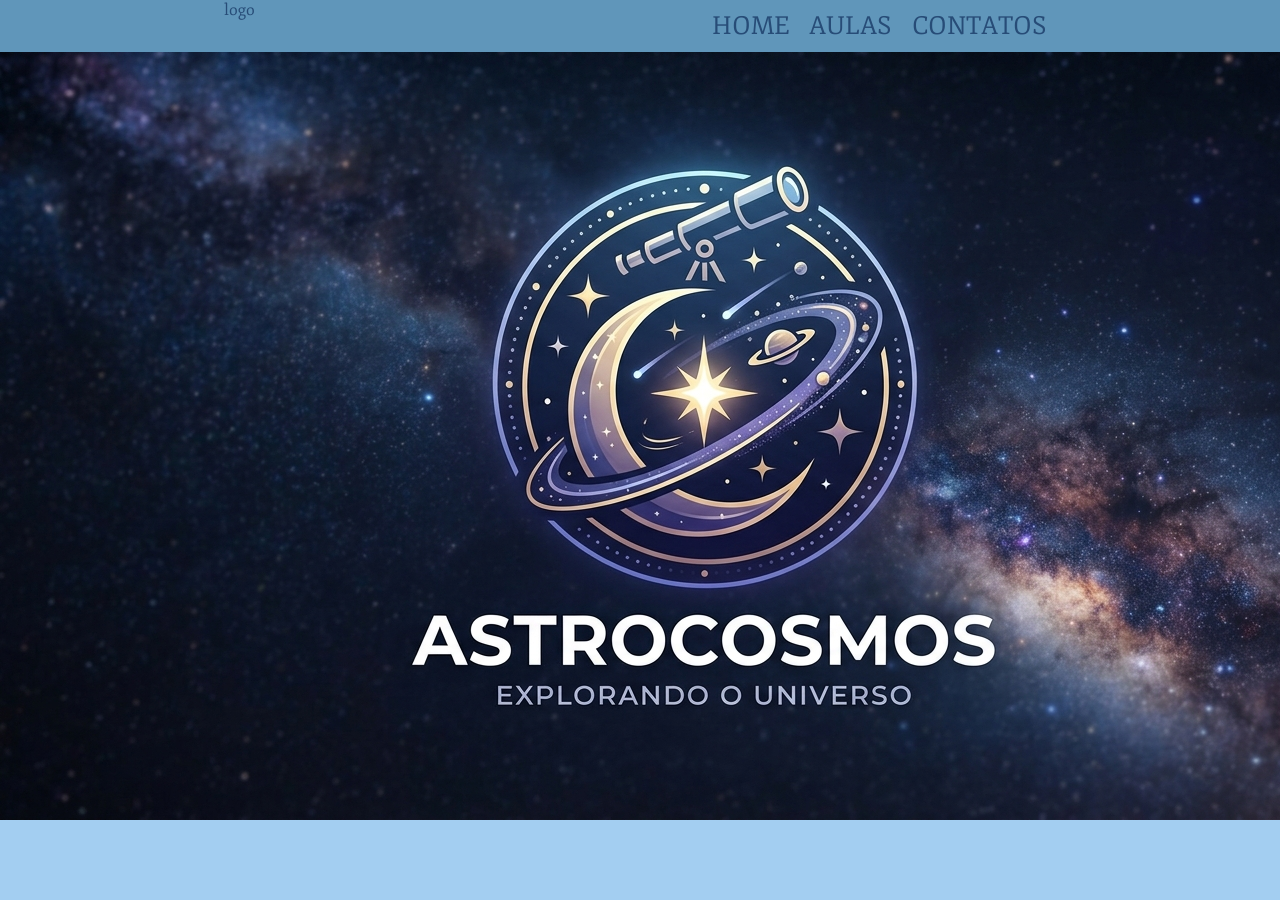
==== index.html @ 47d66db5 "Add files via upload" ====
<!DOCTYPE html>
<html lang="pt-br">
<head>
    <meta charset="UTF-8">
    <meta http-equiv="X-UA-Compatible" content="IE=edge">
    <meta name="viewport" content="width=device-width, initial-scale=1.0">
    <title>Meu Blog de Astronomia!!!</title>
    <link rel="stylesheet" href="style.css">
</head>
<body>
    <header>
        <div>
            <p>logo</p>
        </div>
         <div>
            <ul class="menu">
                <li>Home</li>
                <li>Aulas</li>
                <li>Contatos</li>    
            </ul>     
        </div>
    </header>
    <main>
        <img src="img/capa.png" alt="logo: Astrocosmos"
    </maisn>
    <footer></footer>
</body>
</html>
---- style.css ----
@import url('https://fonts.googleapis.com/css2?family=Fjalla+One&family=Fjord+One&display=swap');

*{
    margin: 0;
    padding: 0 ;
}


:root{
    --platina: #e7ecefff;
    --azul-crepúsculo: #274c77ff;
    --azul-aço: #6096baff;
    --azul-gelo: #a3cef1ff;
    --titulo: 'Fjalla One', serif; 
    --texto: 'Fjord One', serif;
}
body{
    background: var(--azul-gelo);
    font-family: var(--texto);
}
header{
    background-color: var(--azul-aço) ;
    display: flex;
    justify-content: space-around;
    color: var(--azul-crepúsculo);
}
.menu{
    display: flex;
    list-style: none;
    gap: 20px;
    margin: 10px;
    text-transform: uppercase;
    font-size: 25px;
}
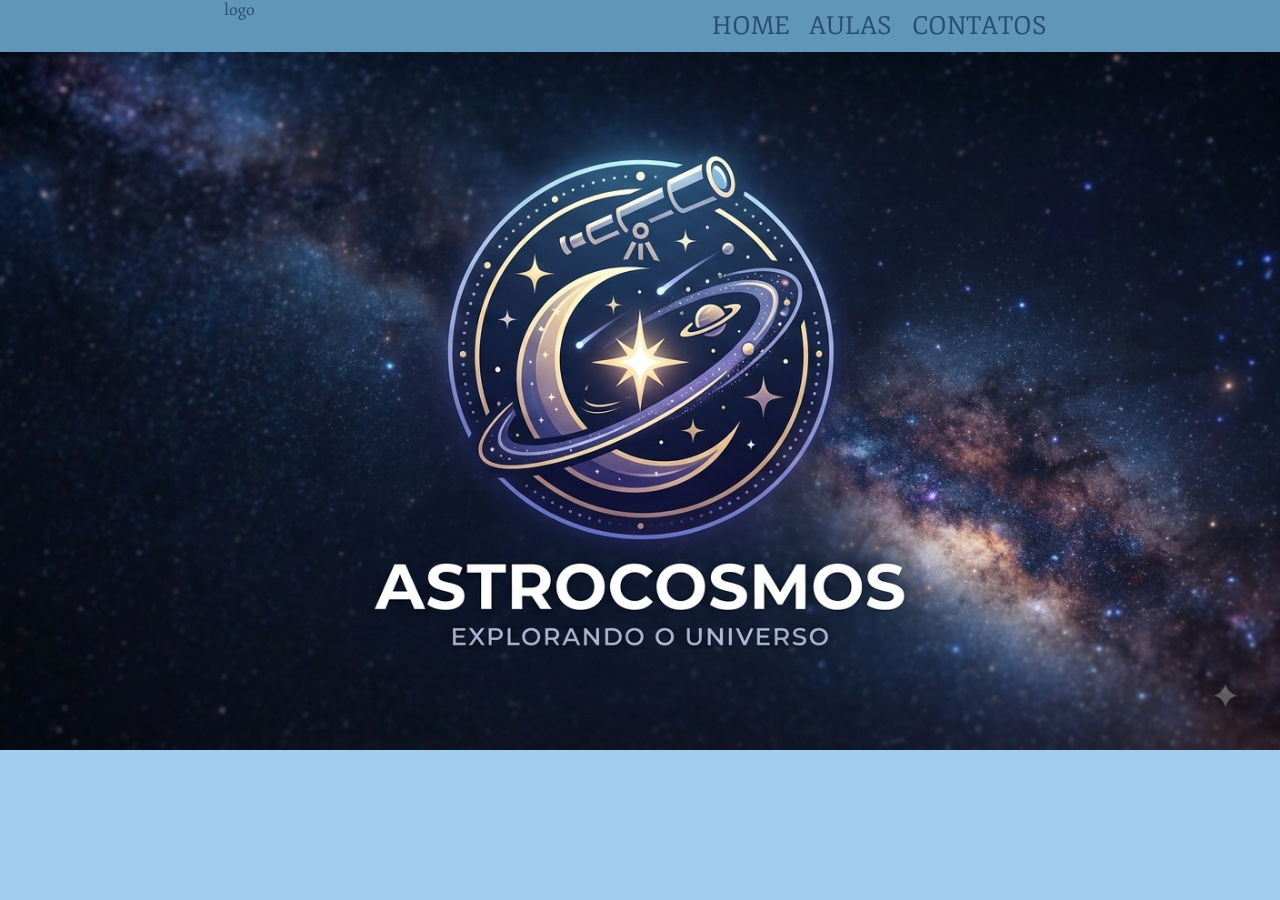
==== commit b420f168: "Add files via upload" ====
--- a/index.html
+++ b/index.html
@@ -21,8 +21,9 @@
         </div>
     </header>
     <main>
-        <img src="img/capa.png" alt="logo: Astrocosmos"
-    </maisn>
+        <img class='img-capa'
+        src="img/capa.png" alt="logo: Astrocosmos">
+    </main>
     <footer></footer>
 </body>
 </html>
--- a/style.css
+++ b/style.css
@@ -31,4 +31,8 @@
     margin: 10px;
     text-transform: uppercase;
     font-size: 25px;
+}
+.img-capa{
+    width: 100%;
+    height: 120%;
 }
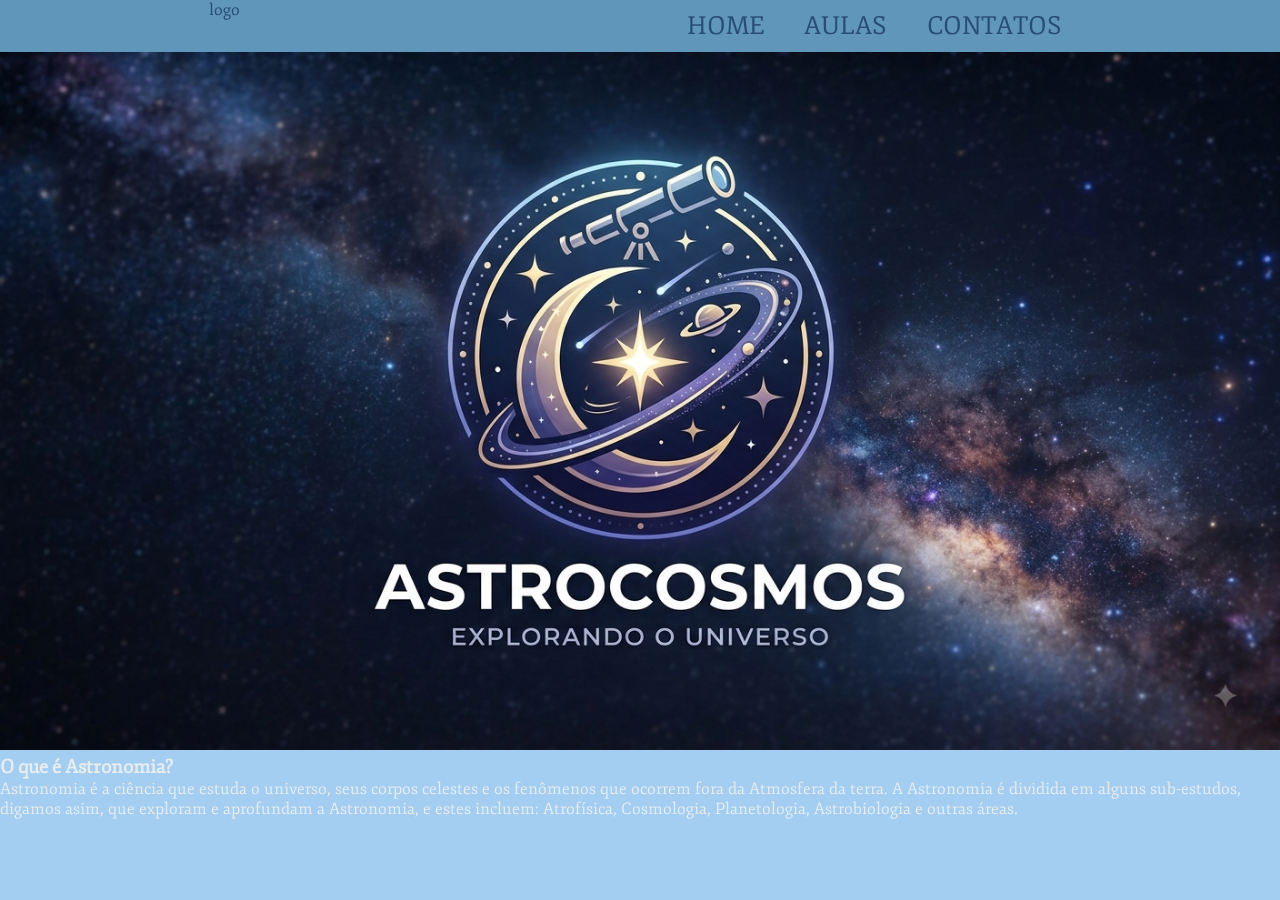
==== commit 795fd28b: "Add files via upload" ====
--- a/index.html
+++ b/index.html
@@ -14,15 +14,18 @@
         </div>
          <div>
             <ul class="menu">
-                <li>Home</li>
-                <li>Aulas</li>
-                <li>Contatos</li>    
+                <a href='#'></a> Home </li></a>
+                <a href='#'></a> Aulas  </li></a>
+                <a href='#'></a> Contatos </li></a>
             </ul>     
         </div>
     </header>
     <main>
-        <img class='img-capa'
-        src="img/capa.png" alt="logo: Astrocosmos">
+        <img class='img-capa'src="img/capa.png" alt="logo: Astrocosmos">
+        <div class="conteudo-titulo">
+        <h3 class="conteudo-titulo"> O que é Astronomia?</h3>
+        <p class="conteudo-titulo">Astronomia é a ciência que estuda o universo, seus corpos celestes e os fenômenos que ocorrem fora da Atmosfera da terra.
+           A Astronomia é dividida em alguns sub-estudos, digamos asim, que exploram e aprofundam a Astronomia, e estes incluem: Atrofísica, Cosmologia, Planetologia, Astrobiologia e outras áreas. </p>
     </main>
     <footer></footer>
 </body>
--- a/style.css
+++ b/style.css
@@ -35,4 +35,20 @@
 .img-capa{
     width: 100%;
     height: 120%;
+}
+.conteudo{
+    margin: 30px;
+    border: 2px solid var(--azul-crepúsculo);
+    padding: 30px;
+    text-align: center;
+}
+.conteudo-titulo{
+    font-family: var(--titulo)
+    font-size: 24px;
+    padding-botton: 20px ;
+    color: var(--platina);
+}
+.conteudo-texto{
+    font-family: var(--texto);
+    font-size: 14px;
 }
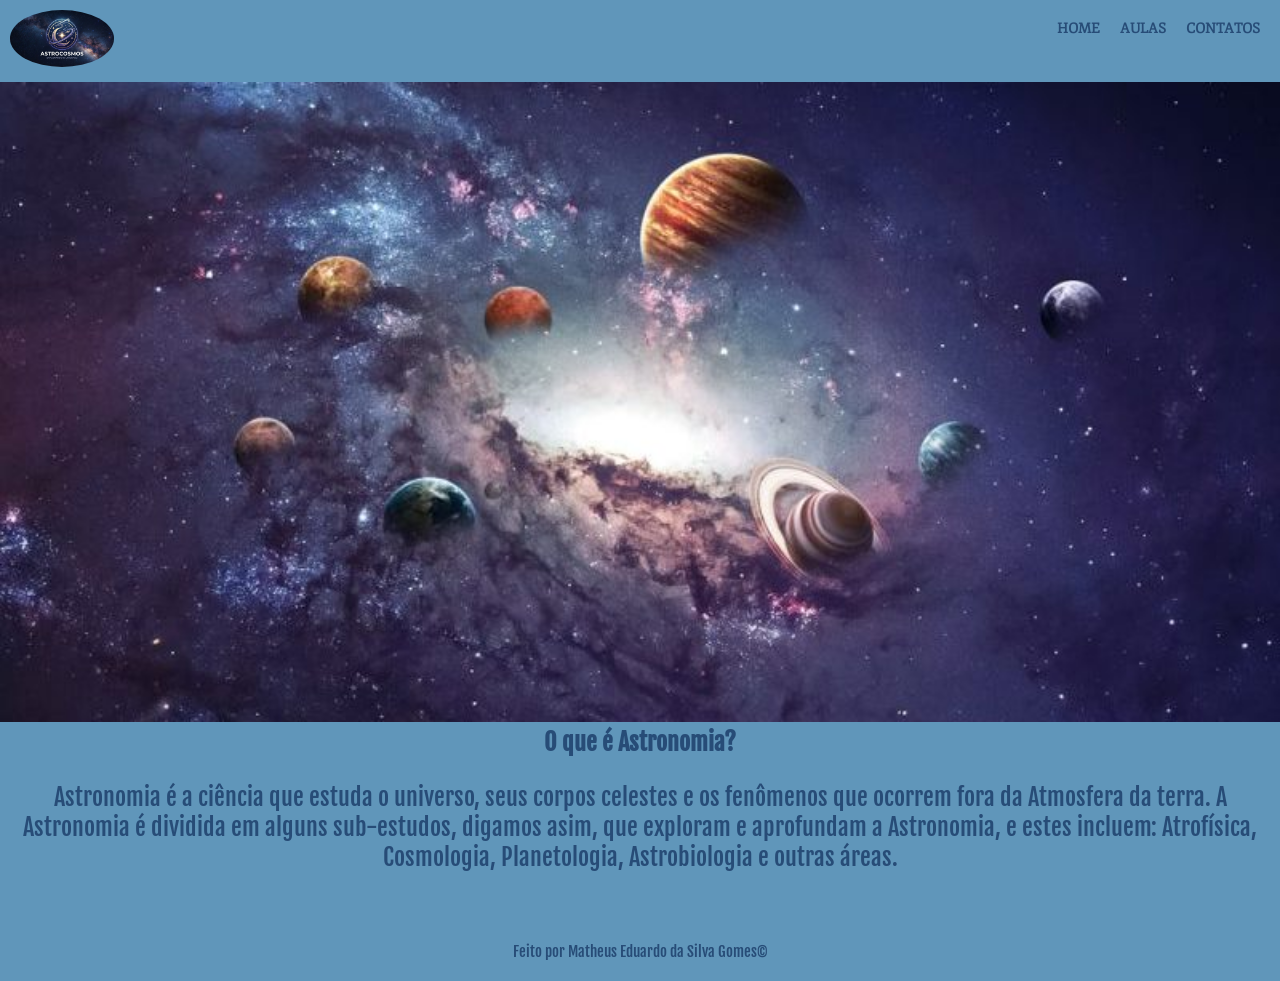
==== commit f3770fbd: "Add files via upload" ====
--- a/index.html
+++ b/index.html
@@ -1,32 +1,37 @@
 <!DOCTYPE html>
 <html lang="pt-br">
 <head>
-    <meta charset="UTF-8">
-    <meta http-equiv="X-UA-Compatible" content="IE=edge">
-    <meta name="viewport" content="width=device-width, initial-scale=1.0">
-    <title>Meu Blog de Astronomia!!!</title>
-    <link rel="stylesheet" href="style.css">
+   <meta charset="UTF-8">
+   <meta http-equiv="X-UA-Compatible" content="IE=edge">
+   <meta name="viewport" content="width=device-width, initial-scale=1.0">
+   <title>Blog de Astronomia</title>
+   <link rel="stylesheet" href="style.css">
 </head>
+
+
 <body>
-    <header>
+   <header>
         <div>
-            <p>logo</p>
+           <img class="logo" src="img/logo.png" alt="Logo original">
         </div>
-         <div>
-            <ul class="menu">
-                <a href='#'></a> Home </li></a>
-                <a href='#'></a> Aulas  </li></a>
-                <a href='#'></a> Contatos </li></a>
-            </ul>     
+        <div>
+           <ul class="menu">
+               <a href="#"></li> Home </li></a>
+               <a href="#"></li> Aulas </li></a>
+               <a href="#"></li> Contatos </li></a>
+           </ul>
         </div>
-    </header>
-    <main>
-        <img class='img-capa'src="img/capa.png" alt="logo: Astrocosmos">
-        <div class="conteudo-titulo">
-        <h3 class="conteudo-titulo"> O que é Astronomia?</h3>
-        <p class="conteudo-titulo">Astronomia é a ciência que estuda o universo, seus corpos celestes e os fenômenos que ocorrem fora da Atmosfera da terra.
-           A Astronomia é dividida em alguns sub-estudos, digamos asim, que exploram e aprofundam a Astronomia, e estes incluem: Atrofísica, Cosmologia, Planetologia, Astrobiologia e outras áreas. </p>
-    </main>
-    <footer></footer>
+   </header>
+   <main>
+    <img class='img-capa'src="img/espaço.jpg" alt="capa: espaço">
+    <div class="conteudo-titulo">
+    <h3 class="conteudo-titulo"> O que é Astronomia?</h3>
+    <p class="conteudo-titulo">Astronomia é a ciência que estuda o universo, seus corpos celestes e os fenômenos que ocorrem fora da Atmosfera da terra.
+       A Astronomia é dividida em alguns sub-estudos, digamos asim, que exploram e aprofundam a Astronomia, e estes incluem: Atrofísica, Cosmologia, Planetologia, Astrobiologia e outras áreas. </p>
+
+       </div>
+   </main>
+   <footer> <p>Feito por Matheus Eduardo da Silva Gomes©</p> </footer>
 </body>
+
 </html>
--- a/style.css
+++ b/style.css
@@ -1,54 +1,86 @@
 @import url('https://fonts.googleapis.com/css2?family=Fjalla+One&family=Fjord+One&display=swap');
 
-*{
+* {
     margin: 0;
-    padding: 0 ;
-}
-
-
-:root{
+    padding: 0;
+ }
+ 
+ :root{
     --platina: #e7ecefff;
     --azul-crepúsculo: #274c77ff;
     --azul-aço: #6096baff;
     --azul-gelo: #a3cef1ff;
-    --titulo: 'Fjalla One', serif; 
-    --texto: 'Fjord One', serif;
-}
-body{
-    background: var(--azul-gelo);
+    --titulo: 'Fjalla One', serif;
+    --texto: 'Fjord One', serif; 
+ }
+ 
+ body {
+    background: var(--azul-aço);
     font-family: var(--texto);
-}
-header{
-    background-color: var(--azul-aço) ;
+ }
+ 
+ header {
+    background-color: var(--azul-aço);
     display: flex;
     justify-content: space-around;
+    color: var(--azul-gelo);
+    padding: 10px;
+ }
+ .logo{
+    width: 10%;
+    border-radius: 100%;
+ }
+ .menu a:hover {
+    color: var(--platina);
+    transition: 1s;
+ 
+ }
+ 
+ .menu a {
+    text-decoration: none;
     color: var(--azul-crepúsculo);
-}
-.menu{
+    font-weight: bold;
+ }
+ 
+ .menu {
     display: flex;
     list-style: none;
     gap: 20px;
     margin: 10px;
+    color: var(--azul-aço);
     text-transform: uppercase;
-    font-size: 25px;
-}
-.img-capa{
+    font-size: 14px;
+ }
+ 
+ .img-capa {
     width: 100%;
-    height: 120%;
-}
-.conteudo{
+    height: 10%;
+ }
+ 
+ .conteudo {
     margin: 30px;
-    border: 2px solid var(--azul-crepúsculo);
     padding: 30px;
     text-align: center;
-}
-.conteudo-titulo{
-    font-family: var(--titulo)
+ }
+ 
+ .conteudo-titulo {
+    font-family: var(--titulo);
     font-size: 24px;
-    padding-botton: 20px ;
-    color: var(--platina);
-}
-.conteudo-texto{
+    padding-bottom: 25px;
+    color: var(--azul-crepúsculo);
+    text-align: center;
+ }
+ 
+ .conteudo-texto {
     font-family: var(--texto);
     font-size: 14px;
-}+    text-align: center;
+ }
+ footer{
+    background-color: var(--azul-aço);
+    color: var(--azul-crepúsculo);
+    font-family: var(--titulo);
+    font-size: 15px;
+    padding: 20px;
+    text-align: center;
+ }
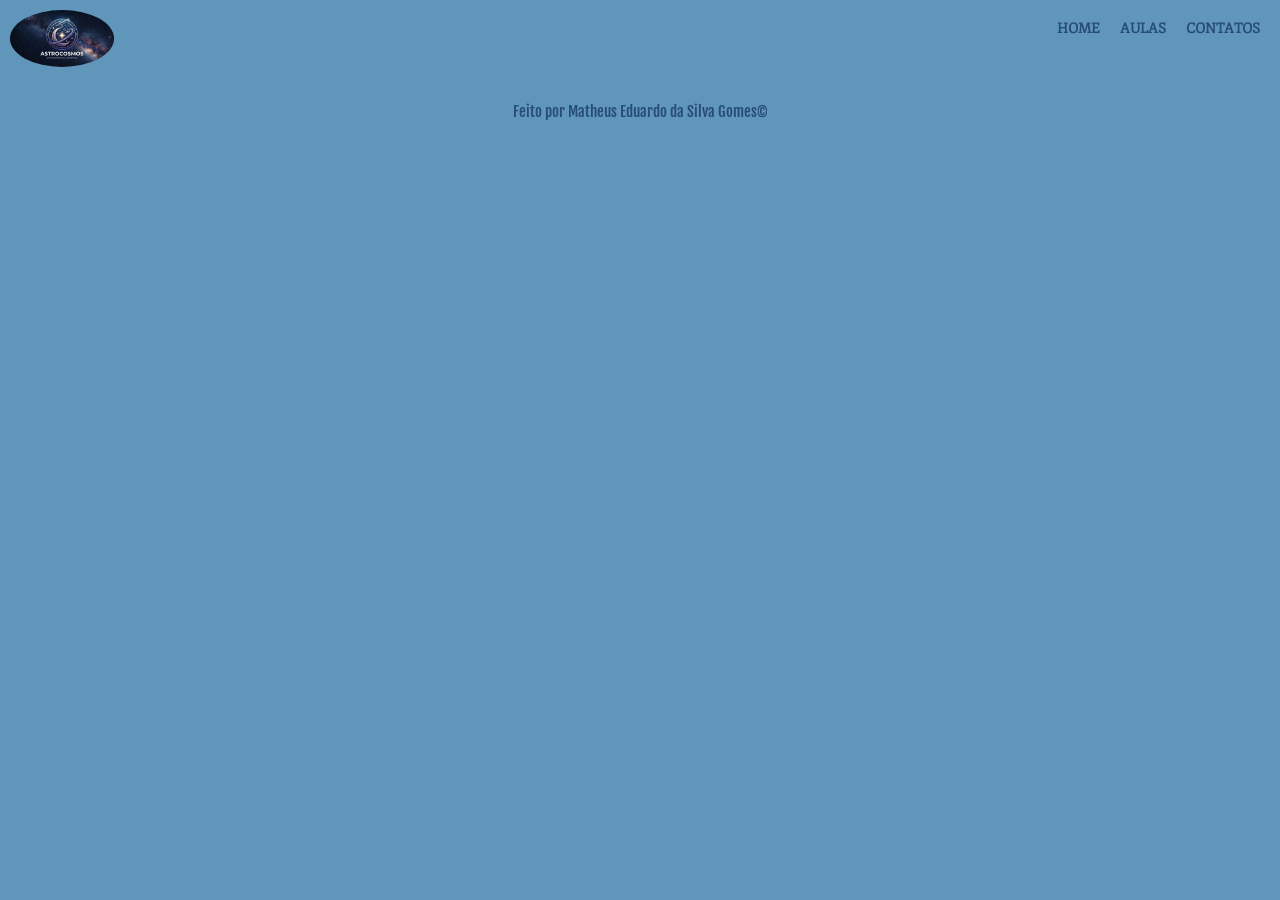
==== commit d7ab076c: "Add files via upload" ====
--- a/index.html
+++ b/index.html
@@ -1,16 +1,14 @@
 <!DOCTYPE html>
 <html lang="pt-br">
 <head>
-   <meta charset="UTF-8">
-   <meta http-equiv="X-UA-Compatible" content="IE=edge">
-   <meta name="viewport" content="width=device-width, initial-scale=1.0">
-   <title>Blog de Astronomia</title>
-   <link rel="stylesheet" href="style.css">
+    <link rel="stylesheet" href="style.css"> 
+    <meta charset="UTF-8">
+    <meta http-equiv="X-UA-Compatible" content="IE=edge">
+    <meta name="viewport" content="width=device-width, initial-scale=1.0">
+    <title>Blog de Astronomia</title>
 </head>
-
-
 <body>
-   <header>
+    <header>
         <div>
            <img class="logo" src="img/logo.png" alt="Logo original">
         </div>
@@ -22,16 +20,6 @@
            </ul>
         </div>
    </header>
-   <main>
-    <img class='img-capa'src="img/espaço.jpg" alt="capa: espaço">
-    <div class="conteudo-titulo">
-    <h3 class="conteudo-titulo"> O que é Astronomia?</h3>
-    <p class="conteudo-titulo">Astronomia é a ciência que estuda o universo, seus corpos celestes e os fenômenos que ocorrem fora da Atmosfera da terra.
-       A Astronomia é dividida em alguns sub-estudos, digamos asim, que exploram e aprofundam a Astronomia, e estes incluem: Atrofísica, Cosmologia, Planetologia, Astrobiologia e outras áreas. </p>
-
-       </div>
-   </main>
    <footer> <p>Feito por Matheus Eduardo da Silva Gomes©</p> </footer>
 </body>
-
-</html>
+</html>
--- a/style.css
+++ b/style.css
@@ -59,6 +59,7 @@
  
  .conteudo {
     margin: 30px;
+    border: 2px dotted var(--azul-crepúsculo);
     padding: 30px;
     text-align: center;
  }
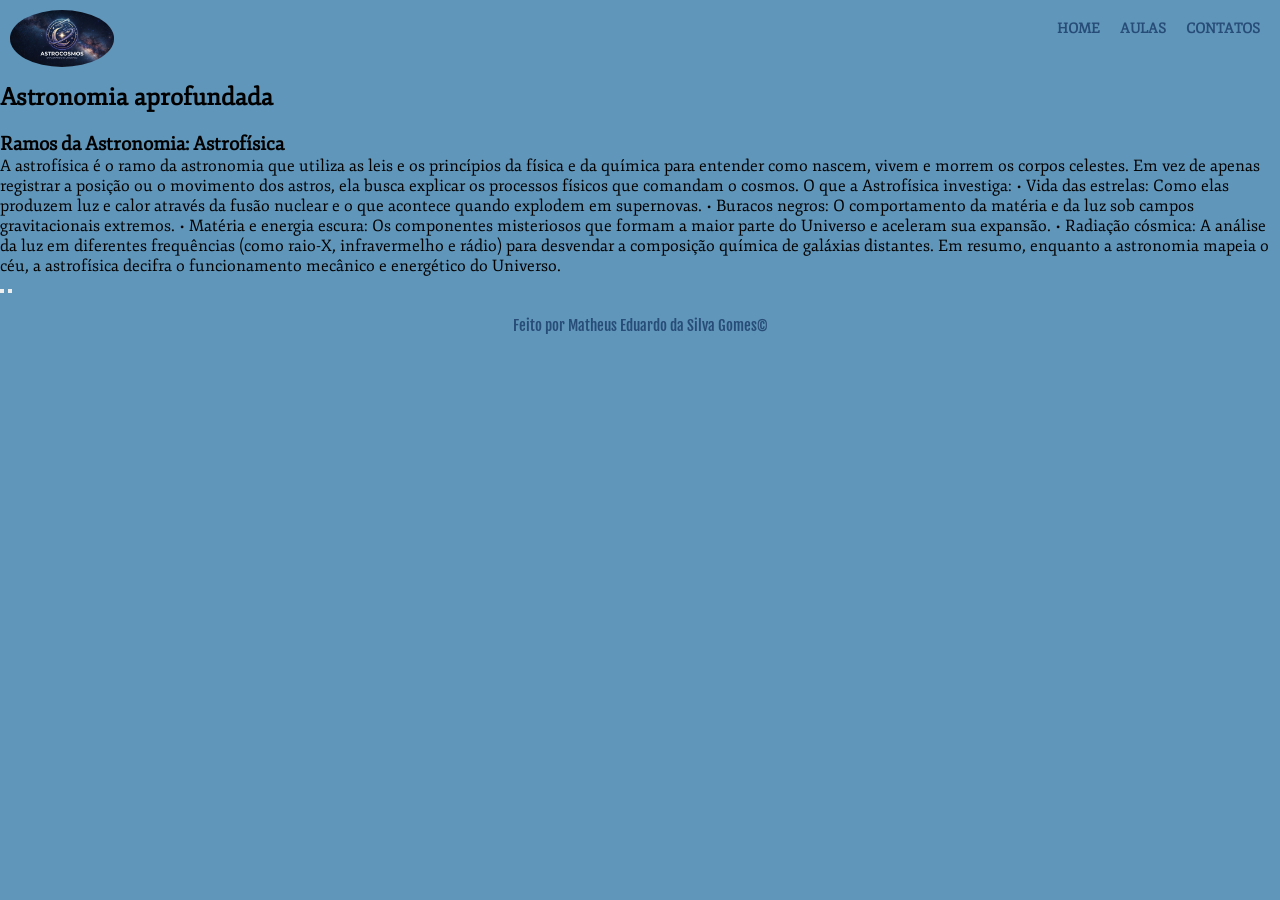
==== commit 2e0f26c5: "Add files via upload" ====
--- a/index.html
+++ b/index.html
@@ -1,25 +1,53 @@
 <!DOCTYPE html>
 <html lang="pt-br">
+
 <head>
-    <link rel="stylesheet" href="style.css"> 
+    <link rel="stylesheet" href="style.css">
     <meta charset="UTF-8">
     <meta http-equiv="X-UA-Compatible" content="IE=edge">
     <meta name="viewport" content="width=device-width, initial-scale=1.0">
     <title>Blog de Astronomia</title>
 </head>
+
 <body>
     <header>
         <div>
-           <img class="logo" src="img/logo.png" alt="Logo original">
+            <img class="logo" src="/img/logo.png" alt="Logo original">
         </div>
         <div>
-           <ul class="menu">
-               <a href="#"></li> Home </li></a>
-               <a href="#"></li> Aulas </li></a>
-               <a href="#"></li> Contatos </li></a>
-           </ul>
+            <ul class="menu">
+                <a href="#"></li> Home </li></a>
+                <a href="#"></li> Aulas </li></a>
+                <a href="#"></li> Contatos </li></a>
+            </ul>
         </div>
-   </header>
-   <footer> <p>Feito por Matheus Eduardo da Silva Gomes©</p> </footer>
+    </header>
+    <main>
+        <h2> Astronomia aprofundada</h2>
+        <div class="noticias">
+            <div class="card">
+            <img src="" alt="">
+            <h3> Ramos da Astronomia: Astrofísica </h3>
+            <p>A astrofísica é o ramo da astronomia que utiliza as leis e os princípios da física e da química para entender como nascem, vivem e morrem os corpos celestes. Em vez de apenas registrar a posição ou o movimento dos astros, ela busca explicar os processos físicos que comandam o cosmos.
+
+                O que a Astrofísica investiga:
+                
+                • Vida das estrelas: Como elas produzem luz e calor através da fusão nuclear e o que acontece quando explodem em supernovas.
+                • Buracos negros: O comportamento da matéria e da luz sob campos gravitacionais extremos.
+                • Matéria e energia escura: Os componentes misteriosos que formam a maior parte do Universo e aceleram sua expansão.
+                • Radiação cósmica: A análise da luz em diferentes frequências (como raio-X, infravermelho e rádio) para desvendar a composição química de galáxias distantes.
+                Em resumo, enquanto a astronomia mapeia o céu, a astrofísica decifra o funcionamento mecânico e energético do Universo.</p>
+            <div class="botoes">
+                <button></button>
+                <button></button>
+            </div>
+            </div>
+        </div>
+
+    </main>
+    <footer>
+        <p>Feito por Matheus Eduardo da Silva Gomes©</p>
+    </footer>
 </body>
+
 </html>
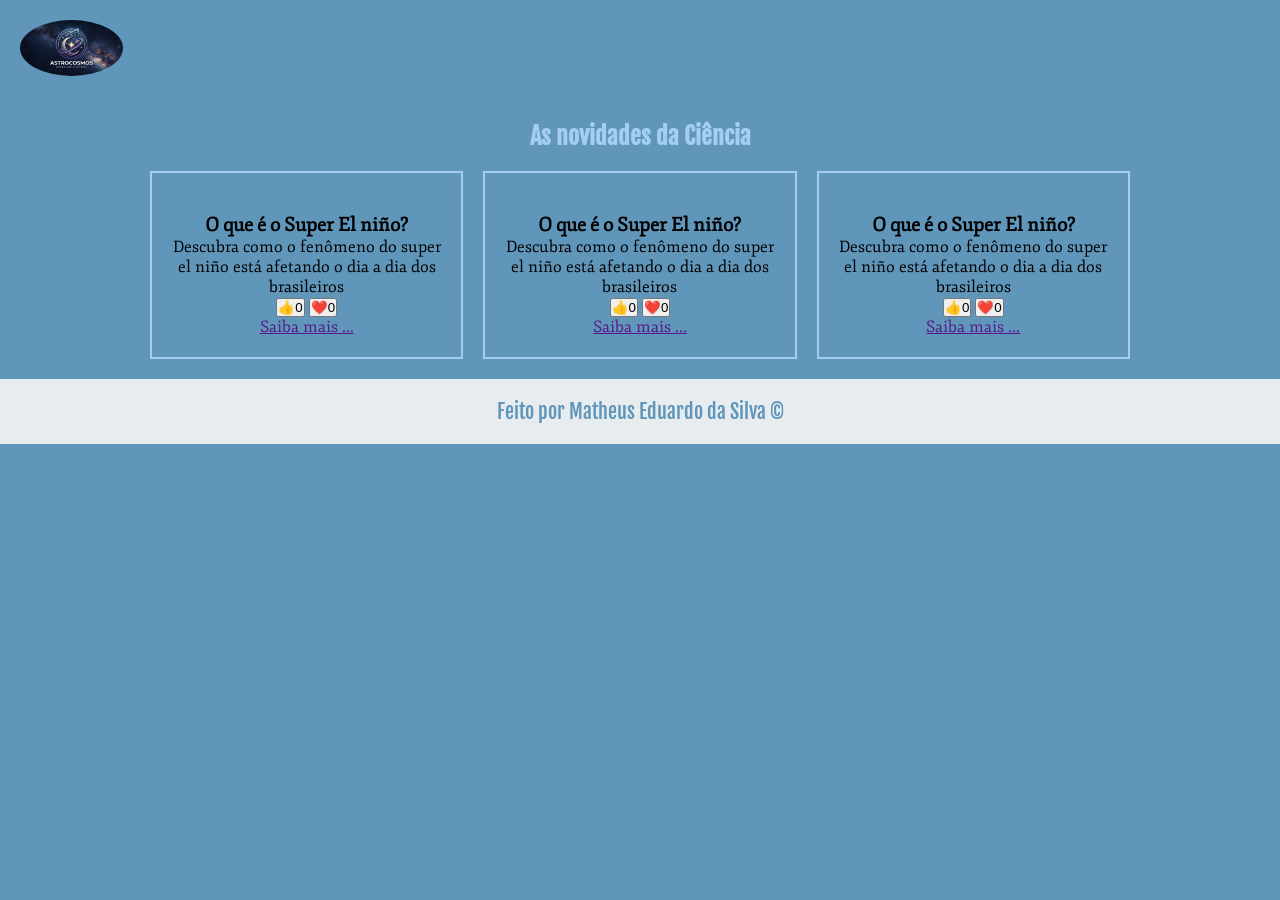
==== commit d432a28d: "Add files via upload" ====
--- a/index.html
+++ b/index.html
@@ -1,53 +1,86 @@
-<!DOCTYPE html>
-<html lang="pt-br">
-
-<head>
-    <link rel="stylesheet" href="style.css">
-    <meta charset="UTF-8">
-    <meta http-equiv="X-UA-Compatible" content="IE=edge">
-    <meta name="viewport" content="width=device-width, initial-scale=1.0">
-    <title>Blog de Astronomia</title>
-</head>
-
-<body>
-    <header>
-        <div>
-            <img class="logo" src="/img/logo.png" alt="Logo original">
-        </div>
-        <div>
-            <ul class="menu">
-                <a href="#"></li> Home </li></a>
-                <a href="#"></li> Aulas </li></a>
-                <a href="#"></li> Contatos </li></a>
-            </ul>
-        </div>
-    </header>
-    <main>
-        <h2> Astronomia aprofundada</h2>
-        <div class="noticias">
-            <div class="card">
-            <img src="" alt="">
-            <h3> Ramos da Astronomia: Astrofísica </h3>
-            <p>A astrofísica é o ramo da astronomia que utiliza as leis e os princípios da física e da química para entender como nascem, vivem e morrem os corpos celestes. Em vez de apenas registrar a posição ou o movimento dos astros, ela busca explicar os processos físicos que comandam o cosmos.
-
-                O que a Astrofísica investiga:
-                
-                • Vida das estrelas: Como elas produzem luz e calor através da fusão nuclear e o que acontece quando explodem em supernovas.
-                • Buracos negros: O comportamento da matéria e da luz sob campos gravitacionais extremos.
-                • Matéria e energia escura: Os componentes misteriosos que formam a maior parte do Universo e aceleram sua expansão.
-                • Radiação cósmica: A análise da luz em diferentes frequências (como raio-X, infravermelho e rádio) para desvendar a composição química de galáxias distantes.
-                Em resumo, enquanto a astronomia mapeia o céu, a astrofísica decifra o funcionamento mecânico e energético do Universo.</p>
-            <div class="botoes">
-                <button></button>
-                <button></button>
-            </div>
-            </div>
-        </div>
-
-    </main>
-    <footer>
-        <p>Feito por Matheus Eduardo da Silva Gomes©</p>
-    </footer>
-</body>
-
+<!DOCTYPE html>
+<html lang="pt-br">
+
+<head>
+    <meta charset="UTF-8">
+    <meta name="viewport" content="width=device-width, initial-scale=1.0">
+    <title>Blog de ciências</title>
+    <link rel="stylesheet" href="style.css">
+</head>
+
+<body>
+    <header>
+        <div>
+            <img class="logo" src="img/logo.png" alt="Representação do átomo">
+        </div>
+        <div>
+            <ul class="menu">
+                <li>Home</li>
+                <li>Loja</li>
+                <li>Contatos</li>
+            </ul>
+        </div>
+    </header>
+    <main>
+        <h2 class="titulo-noticias">As novidades da Ciência</h2>
+        <div class="noticias">
+            <div class="card">
+                <img src="" alt="">
+                <h3>O que é o Super El niño?</h3>
+                <p> Descubra como o fenômeno do
+                    super el niño está afetando o dia
+                    a dia dos brasileiros
+                </p>
+                <div class="botoes">
+                    <button class="botao-curtida">👍<span>0</span></button>
+                    <button>❤️<span>0</span></button>
+                </div>
+                <a href=""> Saiba mais ... </a>
+            </div>
+            <div class="card">
+                <img src="" alt="">
+                <h3>O que é o Super El niño?</h3>
+                <p> Descubra como o fenômeno do
+                    super el niño está afetando o dia
+                    a dia dos brasileiros
+                </p>
+                <div class="botoes">
+                    <button class="botao-curtida">👍<span>0</span></button>
+                    <button>❤️<span>0</span></button>
+                </div>
+                <a href=""> Saiba mais ... </a>
+            </div>
+            <div class="card">
+                <img src="" alt="">
+                <h3>O que é o Super El niño?</h3>
+                <p> Descubra como o fenômeno do
+                    super el niño está afetando o dia
+                    a dia dos brasileiros
+                </p>
+                <div class="botoes">
+                    <button class="botao-curtida">👍<span>0</span></button>
+                    <button>❤️<span>0</span></button>
+                </div>
+                <a href=""> Saiba mais ... </a>
+            </div>
+        </div>
+    </main>
+
+    <footer>
+        <p> Feito por Matheus Eduardo da Silva ©</p>
+    </footer>
+</body>
+<script>
+    const botoes = document.querySelector('.botao-curtida');
+    botoes.forEach(botao => {
+    botao.addEventListener('click', botaoClicado)    
+    });
+    botao.addEventListener('click', botaoClicado);
+    
+    function botaoClicado(){
+        console.log('botaoClicado')
+        let texto = botao.querySelector('span')
+        texto.textContent++
+    }
+</script>
 </html>
--- a/style.css
+++ b/style.css
@@ -1,48 +1,36 @@
 @import url('https://fonts.googleapis.com/css2?family=Fjalla+One&family=Fjord+One&display=swap');
 
-* {
+*{
     margin: 0;
     padding: 0;
- }
- 
- :root{
+}
+
+:root{
     --platina: #e7ecefff;
-    --azul-crepúsculo: #274c77ff;
-    --azul-aço: #6096baff;
-    --azul-gelo: #a3cef1ff;
-    --titulo: 'Fjalla One', serif;
-    --texto: 'Fjord One', serif; 
- }
- 
- body {
+  --azul-crepúsculo: #274c77ff;
+  --azul-aço: #6096baff;
+  --azul-gelo: #a3cef1ff;
+  --titulo: 'Fjalla One', serif;
+  --texto: 'Fjord One', serif;
+}
+
+body{
     background: var(--azul-aço);
     font-family: var(--texto);
- }
- 
- header {
+}
+header{
     background-color: var(--azul-aço);
     display: flex;
     justify-content: space-around;
+    align-items: center;
     color: var(--azul-gelo);
-    padding: 10px;
- }
- .logo{
+    padding: 20px;
+}
+.logo{
     width: 10%;
     border-radius: 100%;
- }
- .menu a:hover {
-    color: var(--platina);
-    transition: 1s;
- 
- }
- 
- .menu a {
-    text-decoration: none;
-    color: var(--azul-crepúsculo);
-    font-weight: bold;
- }
- 
- .menu {
+}
+.menu{
     display: flex;
     list-style: none;
     gap: 20px;
@@ -50,38 +38,61 @@
     color: var(--azul-aço);
     text-transform: uppercase;
     font-size: 14px;
- }
+}
+.titulo-noticias{
+    font-family: var(--titulo);
+    font-size: 24px;
+    color: var(--azul-gelo);
+    text-align: center;
+    margin-top: 20px;
+}
+.noticias{
+    margin: 20px 150px;
+    display: grid;
+    grid-template-columns: repeat(3, minmax(0, 1fr));
+    gap: 20px;
+}
+.card{
+    border: 2px solid var(--azul-gelo) ;
+    padding: 20px;
+    text-align: center;
+}
+.card:hover{
+    background-color: var(--azul-aço);
+    color: var(--azul-aço);
+    border-color: var(--azul-crepúsculo);
+    transition: background-color 0.5s, color 0.5s, boder-color 0.5s;
+    box-shadow: 0px 4px 8px var(--azul-gelo);
+}
+
+footer{
+    background-color: var(--platina);
+    color: var(--azul-aço);
+    font-family: var(--titulo);
+    font-size: 20px;
+    padding: 20px;
+    text-align: center;
+}
+
+/* noticias */
  
- .img-capa {
+.img-capa{
     width: 100%;
     height: 10%;
- }
- 
- .conteudo {
+}
+.conteudo{
     margin: 30px;
-    border: 2px dotted var(--azul-crepúsculo);
+    border: 2px solid var(--azul-crepúsculo);
     padding: 30px;
     text-align: center;
- }
- 
- .conteudo-titulo {
+}
+.conteudo-titulo{
     font-family: var(--titulo);
     font-size: 24px;
-    padding-bottom: 25px;
-    color: var(--azul-crepúsculo);
-    text-align: center;
- }
- 
- .conteudo-texto {
+    padding-bottom: 20px ;
+    color: var(--platina);
+}
+.conteudo-texto{
     font-family: var(--texto);
     font-size: 14px;
-    text-align: center;
- }
- footer{
-    background-color: var(--azul-aço);
-    color: var(--azul-crepúsculo);
-    font-family: var(--titulo);
-    font-size: 15px;
-    padding: 20px;
-    text-align: center;
- }+}
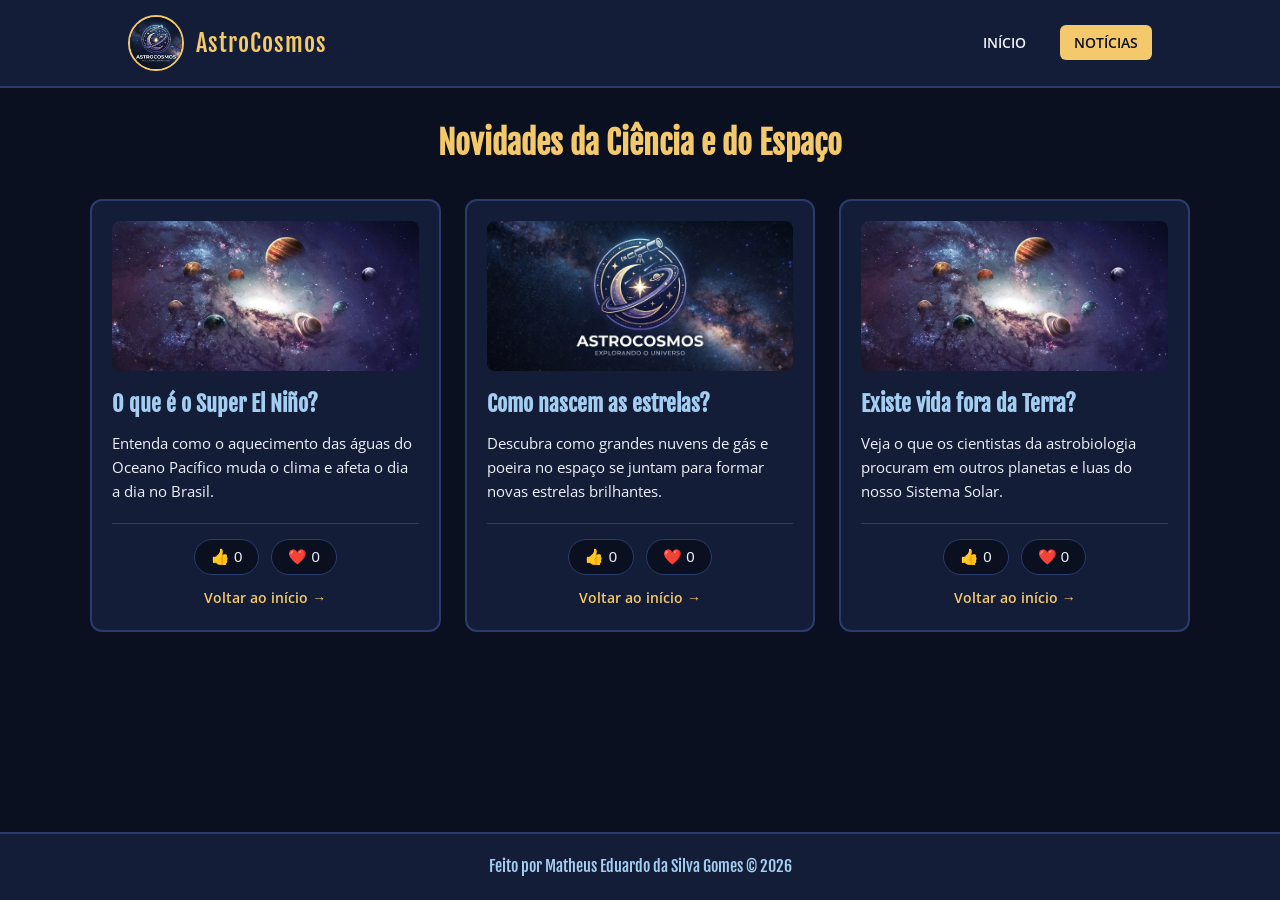
==== commit 9d71ddca: "Add files via upload" ====
--- a/index.html
+++ b/index.html
@@ -1,86 +1,118 @@
 <!DOCTYPE html>
 <html lang="pt-br">
-
 <head>
     <meta charset="UTF-8">
     <meta name="viewport" content="width=device-width, initial-scale=1.0">
-    <title>Blog de ciências</title>
+    <title>AstroCosmos | Notícias</title>
+    <!-- Conecta o mesmo arquivo CSS da página inicial -->
     <link rel="stylesheet" href="style.css">
 </head>
+<body>
 
-<body>
+    <!-- Cabeçalho igual ao da página inicial -->
     <header>
-        <div>
-            <img class="logo" src="img/logo.png" alt="Representação do átomo">
+        <div class="marca">
+            <!-- Mesma logo da página inicial -->
+            <img class="logo" src="img/logo.png" onerror="this.src = this.src.includes('logo.png') ? 'img/capa.png' : 'capa.png'" alt="Logo AstroCosmos">
+            <span>AstroCosmos</span>
         </div>
-        <div>
+
+        <nav>
             <ul class="menu">
-                <li>Home</li>
-                <li>Loja</li>
-                <li>Contatos</li>
+                <li><a href="noticia01.html">Início</a></li>
+                <li><a href="index.html" class="ativo">Notícias</a></li>
             </ul>
-        </div>
+        </nav>
     </header>
-    <main>
-        <h2 class="titulo-noticias">As novidades da Ciência</h2>
-        <div class="noticias">
-            <div class="card">
-                <img src="" alt="">
-                <h3>O que é o Super El niño?</h3>
-                <p> Descubra como o fenômeno do
-                    super el niño está afetando o dia
-                    a dia dos brasileiros
-                </p>
-                <div class="botoes">
-                    <button class="botao-curtida">👍<span>0</span></button>
-                    <button>❤️<span>0</span></button>
+
+    <!-- Grade com os cards de notícias -->
+    <main class="container">
+        <h1 class="titulo-noticias">Novidades da Ciência e do Espaço</h1>
+
+        <section class="noticias">
+            <!-- Card 1 -->
+            <article class="card">
+                <div>
+                    <img class="img-card" src="img/espaço.jpg" onerror="this.onerror=null; this.src='espaço.jpg';" alt="Planetas no espaço">
+                    <h3>O que é o Super El Niño?</h3>
+                    <p>
+                        Entenda como o aquecimento das águas do Oceano Pacífico muda o clima 
+                        e afeta o dia a dia no Brasil.
+                    </p>
                 </div>
-                <a href=""> Saiba mais ... </a>
-            </div>
-            <div class="card">
-                <img src="" alt="">
-                <h3>O que é o Super El niño?</h3>
-                <p> Descubra como o fenômeno do
-                    super el niño está afetando o dia
-                    a dia dos brasileiros
-                </p>
-                <div class="botoes">
-                    <button class="botao-curtida">👍<span>0</span></button>
-                    <button>❤️<span>0</span></button>
+
+                <div class="card-rodape">
+                    <div class="botoes">
+                        <button type="button" class="botao-curtida">👍 <span>0</span></button>
+                        <button type="button" class="botao-curtida">❤️ <span>0</span></button>
+                    </div>
+                    <a href="noticia01.html" class="link-card">Voltar ao início →</a>
                 </div>
-                <a href=""> Saiba mais ... </a>
-            </div>
-            <div class="card">
-                <img src="" alt="">
-                <h3>O que é o Super El niño?</h3>
-                <p> Descubra como o fenômeno do
-                    super el niño está afetando o dia
-                    a dia dos brasileiros
-                </p>
-                <div class="botoes">
-                    <button class="botao-curtida">👍<span>0</span></button>
-                    <button>❤️<span>0</span></button>
+            </article>
+
+            <!-- Card 2 -->
+            <article class="card">
+                <div>
+                    <img class="img-card" src="img/capa.png" onerror="this.onerror=null; this.src='capa.png';" alt="Telescópio e estrelas">
+                    <h3>Como nascem as estrelas?</h3>
+                    <p>
+                        Descubra como grandes nuvens de gás e poeira no espaço se juntam 
+                        para formar novas estrelas brilhantes.
+                    </p>
                 </div>
-                <a href=""> Saiba mais ... </a>
-            </div>
-        </div>
+
+                <div class="card-rodape">
+                    <div class="botoes">
+                        <button type="button" class="botao-curtida">👍 <span>0</span></button>
+                        <button type="button" class="botao-curtida">❤️ <span>0</span></button>
+                    </div>
+                    <a href="noticia01.html" class="link-card">Voltar ao início →</a>
+                </div>
+            </article>
+
+            <!-- Card 3 -->
+            <article class="card">
+                <div>
+                    <img class="img-card" src="img/espaço.jpg" onerror="this.onerror=null; this.src='espaço.jpg';" alt="Sistema Solar">
+                    <h3>Existe vida fora da Terra?</h3>
+                    <p>
+                        Veja o que os cientistas da astrobiologia procuram em outros planetas 
+                        e luas do nosso Sistema Solar.
+                    </p>
+                </div>
+
+                <div class="card-rodape">
+                    <div class="botoes">
+                        <button type="button" class="botao-curtida">👍 <span>0</span></button>
+                        <button type="button" class="botao-curtida">❤️ <span>0</span></button>
+                    </div>
+                    <a href="noticia01.html" class="link-card">Voltar ao início →</a>
+                </div>
+            </article>
+        </section>
     </main>
 
+    <!-- Rodapé -->
     <footer>
-        <p> Feito por Matheus Eduardo da Silva ©</p>
+        <p>Feito por Matheus Eduardo da Silva Gomes © 2026</p>
     </footer>
+
+    <!-- JavaScript embutido para fazer os likes funcionarem -->
+    <script>
+        // 1. Seleciona todos os botões de curtida da página
+        const botoesCurtida = document.querySelectorAll('.botao-curtida');
+
+        // 2. Adiciona o evento de clique em cada botão
+        botoesCurtida.forEach(function (botao) {
+            botao.addEventListener('click', function () {
+                // 3. Pega o <span> que guarda o número dentro do botão clicado
+                const contador = botao.querySelector('span');
+
+                // 4. Soma +1 ao valor atual
+                contador.textContent = Number(contador.textContent) + 1;
+            });
+        });
+    </script>
+
 </body>
-<script>
-    const botoes = document.querySelector('.botao-curtida');
-    botoes.forEach(botao => {
-    botao.addEventListener('click', botaoClicado)    
-    });
-    botao.addEventListener('click', botaoClicado);
-    
-    function botaoClicado(){
-        console.log('botaoClicado')
-        let texto = botao.querySelector('span')
-        texto.textContent++
-    }
-</script>
 </html>
--- a/style.css
+++ b/style.css
@@ -1,98 +1,272 @@
-@import url('https://fonts.googleapis.com/css2?family=Fjalla+One&family=Fjord+One&display=swap');
-
-*{
+/* Importa as fontes do Google Fonts */
+@import url('https://fonts.googleapis.com/css2?family=Fjalla+One&family=Open+Sans:wght@400;600&display=swap');
+
+/* 1. Reset básico e variáveis de cores */
+* {
     margin: 0;
     padding: 0;
-}
-
-:root{
-    --platina: #e7ecefff;
-  --azul-crepúsculo: #274c77ff;
-  --azul-aço: #6096baff;
-  --azul-gelo: #a3cef1ff;
-  --titulo: 'Fjalla One', serif;
-  --texto: 'Fjord One', serif;
-}
-
-body{
-    background: var(--azul-aço);
-    font-family: var(--texto);
-}
-header{
-    background-color: var(--azul-aço);
-    display: flex;
-    justify-content: space-around;
+    box-sizing: border-box;
+}
+
+:root {
+    --fundo-espaco: #0b1021;
+    --fundo-card: #141d38;
+    --borda-card: #2a3b6e;
+    --dourado: #f4c96b;
+    --azul-gelo: #a3cef1;
+    --texto-claro: #eef2f9;
+    --fonte-titulo: 'Fjalla One', sans-serif;
+    --fonte-texto: 'Open Sans', sans-serif;
+}
+
+body {
+    background-color: var(--fundo-espaco);
+    color: var(--texto-claro);
+    font-family: var(--fonte-texto);
+    line-height: 1.6;
+    display: flex;
+    flex-direction: column;
+    min-height: 100vh;
+}
+
+/* 2. Cabeçalho e Menu de Navegação */
+header {
+    background-color: var(--fundo-card);
+    border-bottom: 2px solid var(--borda-card);
+    display: flex;
+    justify-content: space-between;
     align-items: center;
-    color: var(--azul-gelo);
-    padding: 20px;
-}
-.logo{
-    width: 10%;
-    border-radius: 100%;
-}
-.menu{
+    padding: 15px 10%;
+}
+
+.marca {
+    display: flex;
+    align-items: center;
+    gap: 12px;
+    font-family: var(--fonte-titulo);
+    font-size: 24px;
+    color: var(--dourado);
+    letter-spacing: 1px;
+}
+
+/* Ajuste da logo para ficar sempre visível e redonda nas duas páginas */
+.logo {
+    display: block;
+    width: 56px;
+    height: 56px;
+    flex-shrink: 0;
+    object-fit: cover;
+    object-position: center 35%;
+    background-color: var(--fundo-espaco);
+    border-radius: 50%;
+    border: 2px solid var(--dourado);
+}
+
+.menu {
     display: flex;
     list-style: none;
     gap: 20px;
-    margin: 10px;
-    color: var(--azul-aço);
+}
+
+.menu a {
+    text-decoration: none;
+    color: var(--texto-claro);
+    font-weight: 600;
     text-transform: uppercase;
     font-size: 14px;
-}
-.titulo-noticias{
-    font-family: var(--titulo);
-    font-size: 24px;
+    padding: 8px 14px;
+    border-radius: 6px;
+    transition: 0.3s;
+}
+
+.menu a:hover,
+.menu a.ativo {
+    background-color: var(--dourado);
+    color: var(--fundo-espaco);
+}
+
+/* 3. Estrutura Principal e Página Inicial */
+.container {
+    width: 90%;
+    max-width: 1100px;
+    margin: 30px auto;
+    flex: 1;
+}
+
+.img-capa {
+    display: block;
+    width: 100%;
+    max-height: 360px;
+    object-fit: cover;
+    border-radius: 12px;
+    border: 2px solid var(--borda-card);
+    margin-bottom: 25px;
+}
+
+.conteudo {
+    background-color: var(--fundo-card);
+    border: 2px solid var(--borda-card);
+    border-radius: 12px;
+    padding: 30px;
+}
+
+.conteudo-titulo {
+    font-family: var(--fonte-titulo);
+    font-size: 32px;
+    color: var(--dourado);
+    margin-bottom: 15px;
+}
+
+.conteudo-texto {
+    font-size: 16px;
+    color: var(--texto-claro);
+    margin-bottom: 15px;
+}
+
+.lista-areas {
+    margin: 15px 0 25px 20px;
     color: var(--azul-gelo);
+}
+
+.lista-areas li {
+    margin-bottom: 8px;
+}
+
+.lista-areas strong {
+    color: var(--dourado);
+}
+
+.botao-principal {
+    display: inline-block;
+    background-color: var(--dourado);
+    color: var(--fundo-espaco);
+    font-weight: 600;
+    text-decoration: none;
+    padding: 12px 22px;
+    border-radius: 8px;
+    transition: 0.3s;
+}
+
+.botao-principal:hover {
+    background-color: var(--azul-gelo);
+}
+
+/* 4. Página de Notícias e Cards */
+.titulo-noticias {
+    font-family: var(--fonte-titulo);
+    font-size: 32px;
+    color: var(--dourado);
     text-align: center;
-    margin-top: 20px;
-}
-.noticias{
-    margin: 20px 150px;
+    margin-bottom: 30px;
+}
+
+.noticias {
     display: grid;
-    grid-template-columns: repeat(3, minmax(0, 1fr));
-    gap: 20px;
-}
-.card{
-    border: 2px solid var(--azul-gelo) ;
+    grid-template-columns: repeat(3, 1fr);
+    gap: 24px;
+}
+
+.card {
+    background-color: var(--fundo-card);
+    border: 2px solid var(--borda-card);
+    border-radius: 12px;
+    padding: 20px;
+    display: flex;
+    flex-direction: column;
+    justify-content: space-between;
+    transition: transform 0.3s, border-color 0.3s;
+}
+
+.card:hover {
+    transform: translateY(-5px);
+    border-color: var(--dourado);
+}
+
+.img-card {
+    display: block;
+    width: 100%;
+    height: 150px;
+    object-fit: cover;
+    border-radius: 8px;
+    margin-bottom: 15px;
+}
+
+.card h3 {
+    font-family: var(--fonte-titulo);
+    font-size: 22px;
+    color: var(--azul-gelo);
+    margin-bottom: 10px;
+}
+
+.card p {
+    font-size: 15px;
+    color: var(--texto-claro);
+    margin-bottom: 20px;
+}
+
+/* Botões de Like e Link do Card */
+.card-rodape {
+    border-top: 1px solid var(--borda-card);
+    padding-top: 15px;
+    display: flex;
+    flex-direction: column;
+    gap: 12px;
+}
+
+.botoes {
+    display: flex;
+    justify-content: center;
+    gap: 12px;
+}
+
+.botao-curtida {
+    background-color: var(--fundo-espaco);
+    color: var(--texto-claro);
+    border: 1px solid var(--borda-card);
+    padding: 8px 16px;
+    border-radius: 20px;
+    font-size: 15px;
+    cursor: pointer;
+    transition: 0.2s;
+}
+
+.botao-curtida:hover {
+    border-color: var(--dourado);
+    transform: scale(1.05);
+}
+
+.link-card {
+    text-align: center;
+    color: var(--dourado);
+    text-decoration: none;
+    font-size: 14px;
+    font-weight: 600;
+}
+
+.link-card:hover {
+    text-decoration: underline;
+}
+
+/* 5. Rodapé */
+footer {
+    background-color: var(--fundo-card);
+    border-top: 2px solid var(--borda-card);
+    color: var(--azul-gelo);
+    font-family: var(--fonte-titulo);
+    font-size: 16px;
     padding: 20px;
     text-align: center;
-}
-.card:hover{
-    background-color: var(--azul-aço);
-    color: var(--azul-aço);
-    border-color: var(--azul-crepúsculo);
-    transition: background-color 0.5s, color 0.5s, boder-color 0.5s;
-    box-shadow: 0px 4px 8px var(--azul-gelo);
-}
-
-footer{
-    background-color: var(--platina);
-    color: var(--azul-aço);
-    font-family: var(--titulo);
-    font-size: 20px;
-    padding: 20px;
-    text-align: center;
-}
-
-/* noticias */
- 
-.img-capa{
-    width: 100%;
-    height: 10%;
-}
-.conteudo{
-    margin: 30px;
-    border: 2px solid var(--azul-crepúsculo);
-    padding: 30px;
-    text-align: center;
-}
-.conteudo-titulo{
-    font-family: var(--titulo);
-    font-size: 24px;
-    padding-bottom: 20px ;
-    color: var(--platina);
-}
-.conteudo-texto{
-    font-family: var(--texto);
-    font-size: 14px;
-}
+    margin-top: 40px;
+}
+
+/* 6. Adaptação para telas menores (celular/tablet) */
+@media (max-width: 800px) {
+    .noticias {
+        grid-template-columns: 1fr;
+    }
+
+    header {
+        flex-direction: column;
+        gap: 15px;
+    }
+}
